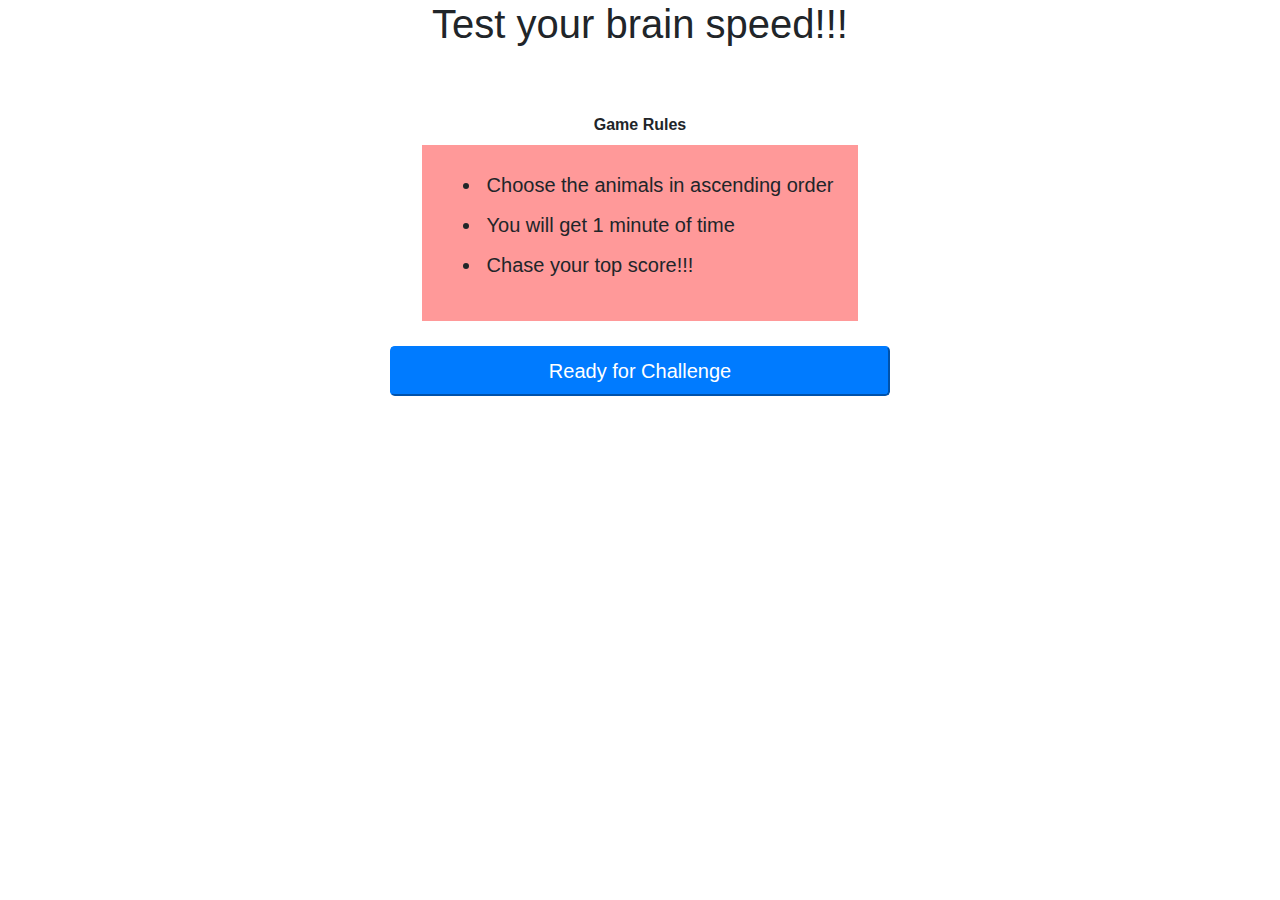
==== index.html @ a389485b "Game to solve Alphabetic disorder" ====
<!DOCTYPE html>
<html lang="en">
<head>
    <meta charset="UTF-8">
    <meta name="viewport" content="width=device-width, initial-scale=1.0">
    <meta http-equiv="X-UA-Compatible" content="ie=edge">
    <link rel="stylesheet" href="https://stackpath.bootstrapcdn.com/bootstrap/4.4.1/css/bootstrap.min.css" integrity="sha384-Vkoo8x4CGsO3+Hhxv8T/Q5PaXtkKtu6ug5TOeNV6gBiFeWPGFN9MuhOf23Q9Ifjh" crossorigin="anonymous">
    <link rel='stylesheet' href="/css/MemoryMatch.css">
    <script src="https://ajax.googleapis.com/ajax/libs/jquery/3.4.1/jquery.min.js"></script>
    <script src="https://stackpath.bootstrapcdn.com/bootstrap/4.4.1/js/bootstrap.min.js" integrity="sha384-wfSDF2E50Y2D1uUdj0O3uMBJnjuUD4Ih7YwaYd1iqfktj0Uod8GCExl3Og8ifwB6" crossorigin="anonymous"></script>
    <script src ='js/constants.js' type='text/javascript' defer></script>
    <script src ='js/MemoryMatch.js' type='text/javascript' defer></script>
    <script src ='js/utility.js' type='text/javascript' defer></script>
    <title>Memory Test!!!</title>
</head>
<body>
    <div style='display:flex; flex-direction:column;align-items: center;'>
        <h1 style="margin-bottom: 65px;">Test your brain speed!!!</h1>
        
        <label for="matchDiv"><b>Game Rules</b></label>
        <div id='matchDiv' style="margin-bottom: 25px;"> 
            <ul>
                <li>Choose the animals in ascending order</li>
                <li>You will get 1 minute of time </li>
                <li> Chase your top score!!!</li>
            </ul> 
        </div>

        <button style="width: 500px;" class='button btn-lg btn-primary' data-toggle='modal' data-target='#nameModal'>Ready for Challenge</button>
    </div>

    <!-- Name Modal -->
    <div class='modal fade' id='nameModal' role='dialog' data-backdrop="static" data-keyboard='false'>
        <div class='modal-dialog' role='document'>
            <div class='modal-content'>
                <div class='modal-header'>
                    <h5 class='modal-title'>Please enter your name</h5>
                </div>
                <div class='modal-body'>
                    <form>
                        <div class="form-group">
                            <input type='text' id='UserName' class="form-control" aria-required="true" placeholder="Enter Name Here!!!" autofocus />
                            <span class='error'>Please fill your name!!</label>
                        </div>
                    </form>
                </div>
                <div class='modal-footer'>
                    <button class="btn btn-secondary" id='ProfileSubmit'>Proceed</button>
                    <button class="btn btn-secondary" data-dismiss="modal">Close</button>
                </div>
            </div>
        </div>
    </div>

    <!-- play zone starts here -->



</body>
</html>
---- css/MemoryMatch.css ----
.error {
    display: none;
    color: red;
}

#playAreaTitle{
    text-align: center;
}

#matchDiv{
    font-size: 20px;
    background: #ff9999;
    padding: 20px;
    font-family: "Comic Sans MS", cursive, sans-serif;
}

li {
    padding: 5px;
}

#timer{
    text-align: right;
    margin-right: 200px;
    height: 50px;
}

#showAnimals{
    display: flex;
    justify-content: center;
    flex-direction: column;
    align-items: center;
}

.chooseAnimal{
    width: calc(50% - 100px);
    margin-bottom: 10px;
}
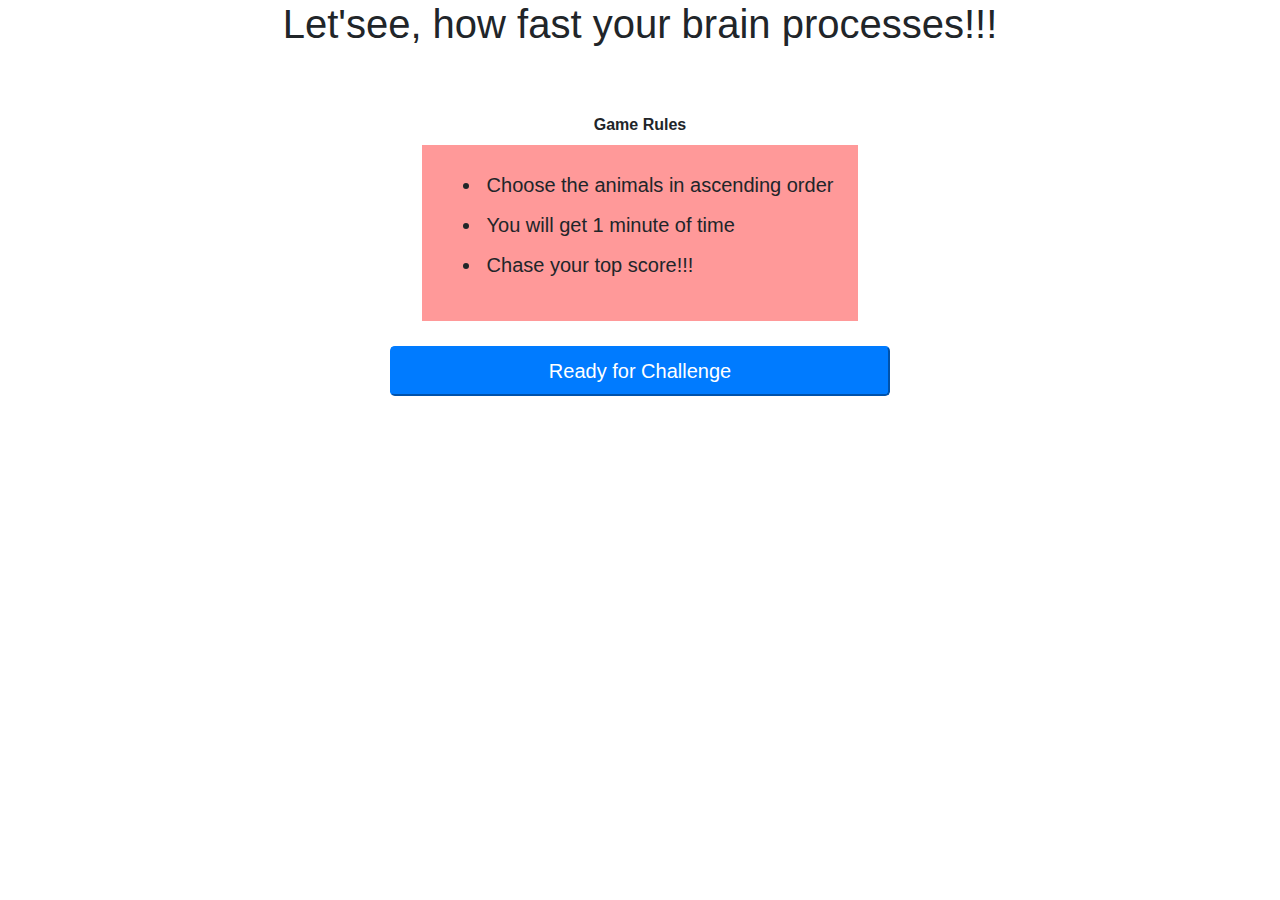
==== commit ab8ab1e7: "Style changes" ====
--- a/index.html
+++ b/index.html
@@ -11,11 +11,11 @@
     <script src ='js/constants.js' type='text/javascript' defer></script>
     <script src ='js/MemoryMatch.js' type='text/javascript' defer></script>
     <script src ='js/utility.js' type='text/javascript' defer></script>
-    <title>Memory Test!!!</title>
+    <title>Alphabetic Disorder!!!</title>
 </head>
 <body>
     <div style='display:flex; flex-direction:column;align-items: center;'>
-        <h1 style="margin-bottom: 65px;">Test your brain speed!!!</h1>
+        <h1 style="margin-bottom: 65px;">Let'see, how fast your brain processes!!!</h1>
         
         <label for="matchDiv"><b>Game Rules</b></label>
         <div id='matchDiv' style="margin-bottom: 25px;"> 
--- a/css/MemoryMatch.css
+++ b/css/MemoryMatch.css
@@ -11,7 +11,7 @@
     font-size: 20px;
     background: #ff9999;
     padding: 20px;
-    font-family: "Comic Sans MS", cursive, sans-serif;
+    /* font-family: "Comic Sans MS", cursive, sans-serif; */
 }
 
 li {
@@ -34,4 +34,8 @@
 .chooseAnimal{
     width: calc(50% - 100px);
     margin-bottom: 10px;
+}
+
+body{
+    font-family: "Comic Sans MS", cursive, sans-serif;
 }